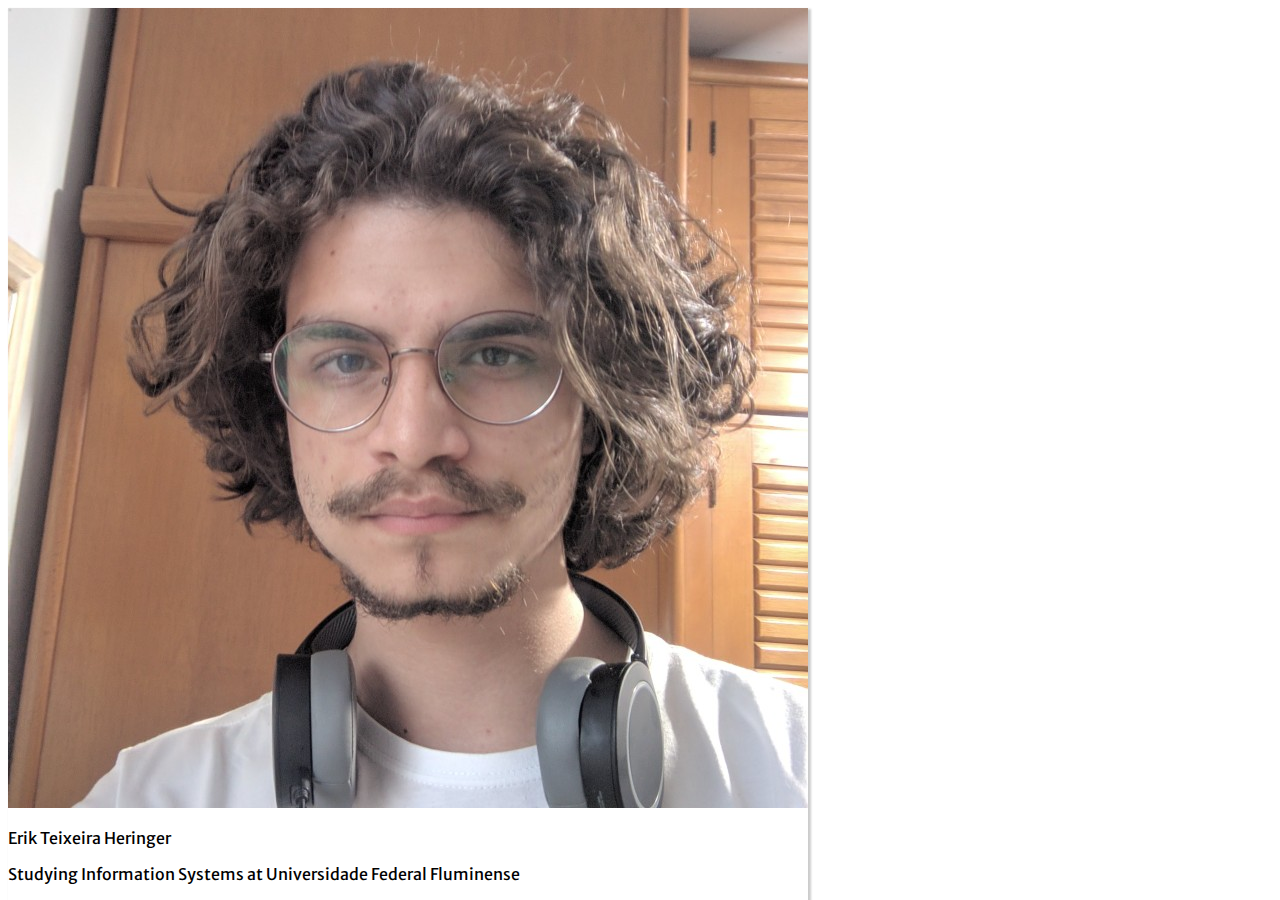
==== portfólio/index.html @ 205553ed "Initial commit" ====
<!DOCTYPE html>
<html lang="en">
<head>
    <link rel="stylesheet" href="style.css">
    <meta charset="UTF-8">
    <meta http-equiv="X-UA-Compatible" content="IE=edge">
    <meta name="viewport" content="width=device-width, initial-scale=1.0">
    <title>Portfólio de Erik Heringer</title>
    <link rel="preconnect" href="https://fonts.googleapis.com">
<link rel="preconnect" href="https://fonts.gstatic.com" crossorigin>
<link href="https://fonts.googleapis.com/css2?family=Merriweather+Sans:ital,wght@0,400;0,700;1,400;1,700&display=swap" rel="stylesheet">
</head>
<body>

    <div id="left-side">
        <div id="profile">
            <img id="erik-icon" src="./Erik icon.jfif" alt="">
            <p id="name">Erik Teixeira Heringer</p>
            <p id="charge">Studying Information Systems at Universidade Federal Fluminense</p>
        </div>
    </div >

    <div id="right-side">
        
    </div>
</body>
</html>
---- portfólio/style.css ----
@import url('https://fonts.googleapis.com/css2?family=Merriweather+Sans:ital,wght@0,400;0,700;1,400;1,700&display=swap');

body{
   
    font-family: 'Merriweather Sans', sans-serif;
}
div{
    position: absolute;
    
    box-shadow: 2px 2px 2px 1px
        rgba(0, 0, 0, 0.2);
}
/* 
 background-color: #330000;
    color: #C53333;
    div
background-color: #5A0000; */

#display

#right-side{
    display: inline;
}
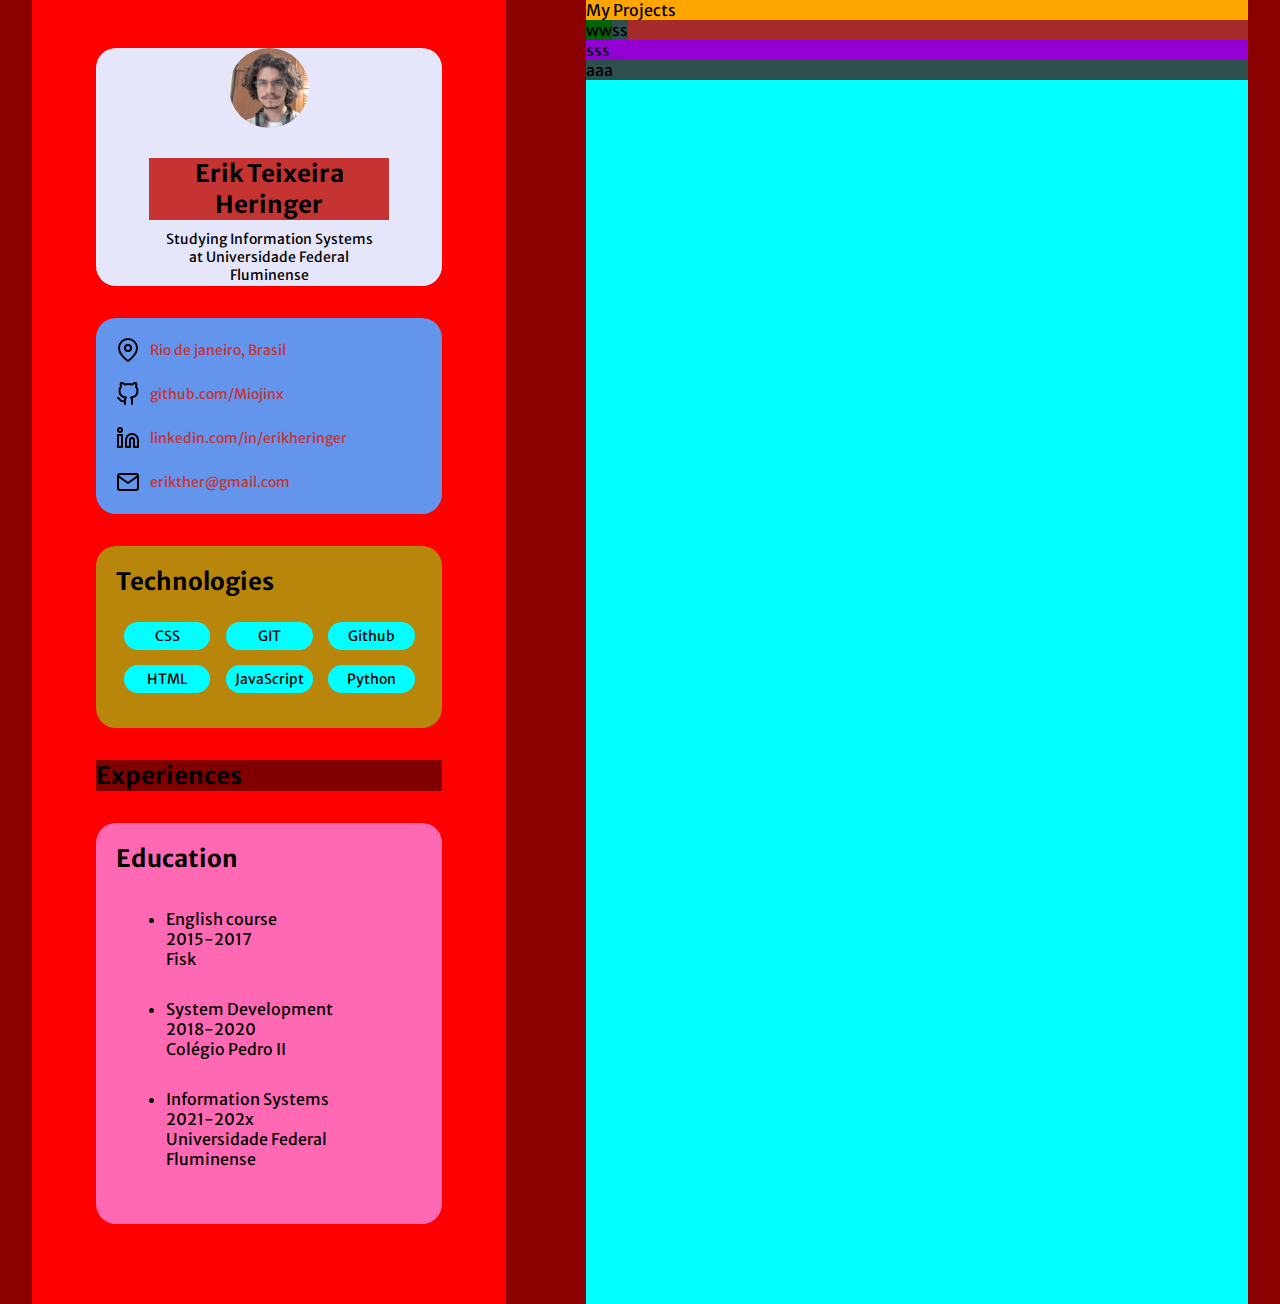
==== commit fbdee627: "uploaded portfolio" ====
--- a/portfólio/index.html
+++ b/portfólio/index.html
@@ -1,5 +1,6 @@
 <!DOCTYPE html>
 <html lang="en">
+
 <head>
     <link rel="stylesheet" href="style.css">
     <meta charset="UTF-8">
@@ -7,21 +8,87 @@
     <meta name="viewport" content="width=device-width, initial-scale=1.0">
     <title>Portfólio de Erik Heringer</title>
     <link rel="preconnect" href="https://fonts.googleapis.com">
-<link rel="preconnect" href="https://fonts.gstatic.com" crossorigin>
-<link href="https://fonts.googleapis.com/css2?family=Merriweather+Sans:ital,wght@0,400;0,700;1,400;1,700&display=swap" rel="stylesheet">
+    <link rel="preconnect" href="https://fonts.gstatic.com" crossorigin>
+    <link
+        href="https://fonts.googleapis.com/css2?family=Merriweather+Sans:ital,wght@0,400;0,700;1,400;1,700&display=swap"
+        rel="stylesheet">
 </head>
+
 <body>
 
     <div id="left-side">
+
         <div id="profile">
             <img id="erik-icon" src="./Erik icon.jfif" alt="">
-            <p id="name">Erik Teixeira Heringer</p>
+            <div id="container-profile"><h2 id="name">Erik Teixeira Heringer</h2>
             <p id="charge">Studying Information Systems at Universidade Federal Fluminense</p>
+            </div>    
         </div>
-    </div >
+
+        <div id="informations">
+
+            <div class="links-info">
+                <img src="./assets/map-pin.svg" alt="">
+                <p>Rio de janeiro, Brasil</p>
+            </div>
+            <div class="links-info">
+                <img src="./assets/github.svg" alt="">
+                <a href="https://github.com/Miojinx/">github.com/Miojinx</a>
+            </div>
+            <div class="links-info">
+                <img src="./assets/linkedin.svg" alt="">
+                <a href="https://www.linkedin.com/in/erikheringer/">linkedin.com/in/erikheringer</a>
+            </div>
+            <div class="links-info">
+                <img src="./assets/mail.svg" alt="">
+                <a href="mailto:erikther@gmail.com">erikther@gmail.com</a>
+            </div>
+            
+        </div>
+
+        <div id="technologies">
+
+            <h2>Technologies</h2>
+            <div class="container-technologies">
+                <div class="content-technologies"><p>CSS</p></div>
+                <div class="content-technologies"><p>GIT</p></div>
+                <div class="content-technologies"><p>Github</p></div>
+                <div class="content-technologies"><p>HTML</p></div>
+                <div class="content-technologies"><p>JavaScript</p></div>
+                <div class="content-technologies"><p>Python</p></div>
+            </div>
+
+        </div>
+
+        <div id="experiences">
+            <h2>Experiences</h2>
+        </div>
+
+        <div id="education">
+            <h2>Education</h2>
+            <ul class="container-education">
+                <li>English course</li>
+                <p>2015-2017</p>
+                <p class="content-location-education">Fisk</p>
+                <li>System Development</li>
+                <p>2018-2020</p>
+                <p class="content-location-education">Colégio Pedro II</p>
+                <li>Information Systems</li>
+                <p>2021-202x</p>
+                <p class="content-location-education">Universidade Federal Fluminense</p>
+            </ul>
+        </div>
+    </div>
 
     <div id="right-side">
-        
+        <div id="my-projects">My Projects</div>
+        <div id="projects">
+            <div id="left-project">ww</div>
+            <div id="right-project">ss</div>
+        </div>
+        <div id="recent-posts">sss</div>
+        <div id="post">aaa</div>
     </div>
 </body>
+
 </html>--- a/portfólio/style.css
+++ b/portfólio/style.css
@@ -1,23 +1,170 @@
 @import url('https://fonts.googleapis.com/css2?family=Merriweather+Sans:ital,wght@0,400;0,700;1,400;1,700&display=swap');
 
+*{
+    margin: 0;
+    padding: 0;
+
+}
+
 body{
-   
+    background-color: darkred;
+    margin: 0;
+    padding: 0;
+    border: 0;
     font-family: 'Merriweather Sans', sans-serif;
-}
-div{
-    position: absolute;
-    
-    box-shadow: 2px 2px 2px 1px
-        rgba(0, 0, 0, 0.2);
+    margin-left: 2rem;
+    margin-right: 2rem;
+    display: flex;
 }
 /* 
  background-color: #330000;
     color: #C53333;
-    div
+    div:
 background-color: #5A0000; */
 
-#display
+a{
+    text-decoration: none;
+}
 
 #right-side{
-    display: inline;
+    background-color: aqua;
+    margin-left: 5rem;
+    width: 50rem;
+}
+#left-side{
+    background-color: red;
+    padding: 3rem 4rem 3rem 4rem;
+}
+
+#profile{
+    background-color: lavender;
+    /* width: 20rem; */
+    display: flex;
+    align-items: center;
+    flex-direction: column;
+    text-align: center;
+    margin-bottom: 2rem;
+    border-radius: 20px;
+
+}
+
+#container-profile{
+    padding-top: 30px;
+    height: 8rem;
+    width: 15rem;
+}
+#container-profile h2{
+    background-color: #C53333;
+    font-size: 24px;
+}
+#container-profile p{
+    font-size: 14px;
+    padding: 10px;
+}
+
+#informations{
+    background-color: cornflowerblue;
+    margin-bottom: 2rem;
+    display: flex;
+    flex-direction: column;
+    gap: 20px;
+    border-radius: 20px;
+    padding: 20px;
+}
+
+.links-info{
+    display: flex;
+    align-items: center;
+    gap: 10px;
+    font-size: 14px;
+}
+.links-info a, .links-info a:visited, .links-info p{
+    transition: 0.3s;
+    color: #C53333;
+}
+
+.links-info a:hover{
+    opacity: 0.7;
+}
+
+#technologies{
+    background-color: darkgoldenrod;
+    margin-bottom: 2rem;
+    border-radius: 20px;
+    padding: 20px;
+}
+
+.container-technologies{
+    display: flex;
+    flex-wrap: wrap;
+    justify-content: space-around;
+    gap: 15px 0px;
+    margin-top: 25px;
+    margin-bottom: 15px;
+}
+
+.content-technologies{
+    width: 25%;
+    min-width: 50px;
+    font-size: 14px;
+    display: flex;
+    justify-content: center;
+    background-color: aqua;
+    padding: 5px;
+    border-radius: 20px;
+}
+
+#experiences{
+    background-color: maroon;
+    margin-bottom: 2rem;
+}
+
+#education{
+    background-color: hotpink;
+    margin-bottom: 2rem;
+    padding: 20px;
+    border-radius: 20px;
+}
+
+.container-education{
+    padding: 20px;
+    padding-left: 50px;
+}
+.container-education li{
+    padding-top: 15px;
+}
+
+.content-location-education{
+    padding-bottom: 15px
+}
+
+#my-projects{
+    background-color: orange;
+}
+
+#projects{
+    display: flex;
+    background-color: brown;
+}
+
+#left-project{
+    background-color: darkgreen;
+}
+
+#right-project{
+    background-color: darkslategrey;
+}
+
+#recent-posts{
+    background-color: darkviolet;
+}
+
+#post{
+    background-color: darkslategrey;
+}
+
+#erik-icon{
+    width: 5rem;
+    height: 5rem;
+    border-radius: 50px;
 }